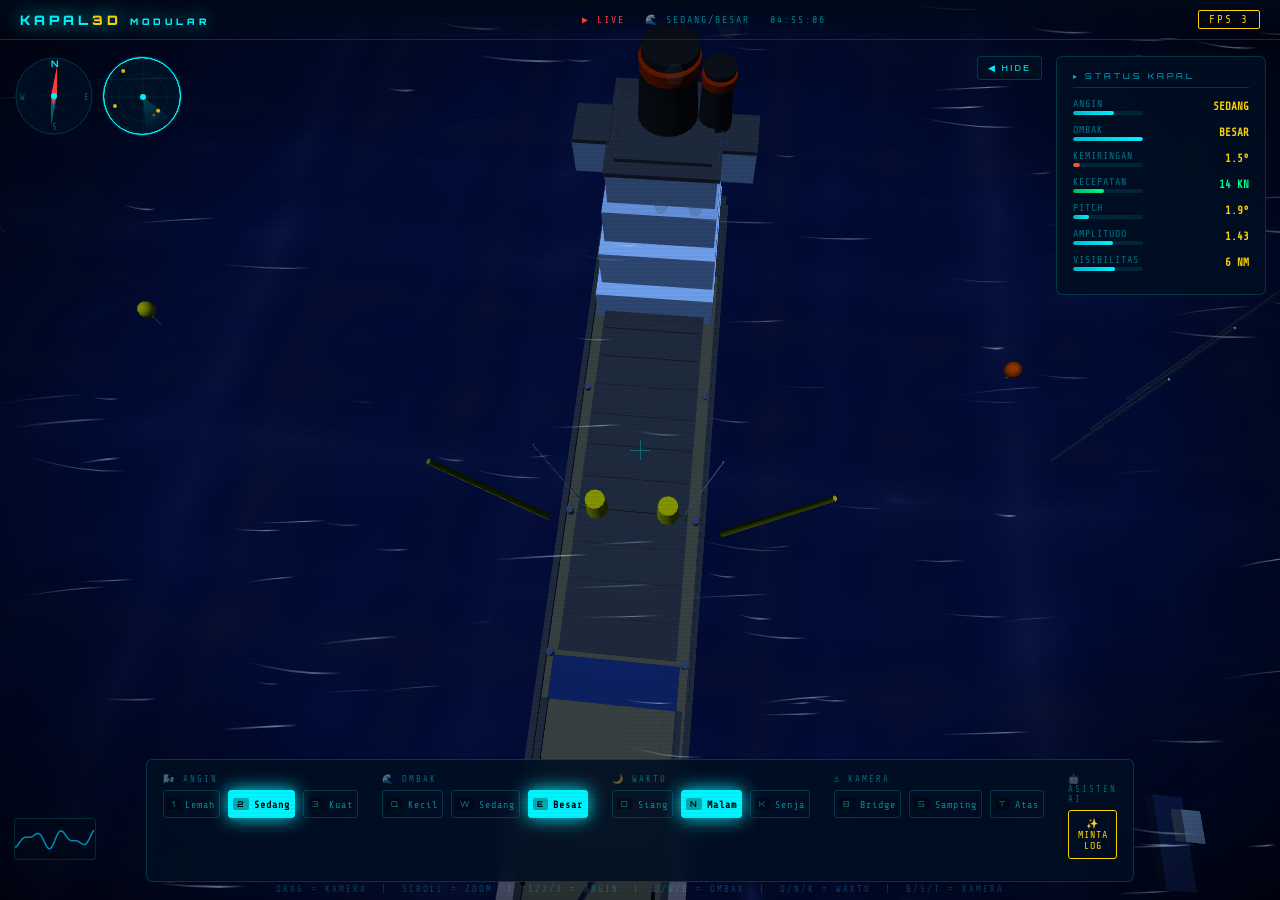
==== index.html @ 8c70f9ec "first commit" ====
<!DOCTYPE html>
<html lang="id">
<head>
  <meta charset="UTF-8">
  <meta name="viewport" content="width=device-width, initial-scale=1.0">
  <title>Simulasi Kapal Laut 3D — Multi-File Architecture</title>
  <link href="https://fonts.googleapis.com/css2?family=Share+Tech+Mono&family=Orbitron:wght@400;700;900&display=swap" rel="stylesheet">
  <link rel="stylesheet" href="css/style.css">
</head>
<body>

  <!-- Canvas 3D (WebGL Root) -->
  <canvas id="webgl-canvas" style="position:fixed; top:0; left:0; z-index:1;"></canvas>
  
  <!-- Canvas 2D Overlay (Angin) -->
  <canvas id="wind-canvas"></canvas>

  <!-- Root untuk komponen UI yang diload via fetch() -->
  <div id="ui-root"></div>

  <!-- Entry Point JavaScript (ES Module) -->
  <script type="module" src="js/main.js"></script>

</body>
</html>
---- css/style.css ----
*, *::before, *::after { box-sizing: border-box; margin: 0; padding: 0; }
:root {
  --cyan: #00f5ff; --cyan2: #00bcd4; --gold: #ffd600;
  --red: #ff3d3d; --green: #00ff88;
  --bg: #000c1a; --panel: rgba(0,15,35,0.88); --border: rgba(0,245,255,0.18);
  --font-mono: 'Share Tech Mono', monospace; --font-display: 'Orbitron', sans-serif;
}
body { margin:0; overflow:hidden; background:var(--bg); font-family:var(--font-mono); color:var(--cyan); }
canvas { display:block; }
body::after {
  content:''; position:fixed; inset:0;
  background:repeating-linear-gradient(0deg,transparent,transparent 2px,rgba(0,0,0,0.03) 2px,rgba(0,0,0,0.03) 4px);
  pointer-events:none; z-index:300;
}
body::before {
  content:''; position:fixed; inset:0;
  background:radial-gradient(ellipse at center,transparent 55%,rgba(0,0,0,0.72) 100%);
  pointer-events:none; z-index:50;
}
#ui-root { pointer-events:none; position:fixed; inset:0; z-index:100; }
#ui-root > * { pointer-events:auto; }

/* Header */
#header {
  position:absolute; top:0; left:0; right:0;
  display:flex; align-items:center; justify-content:space-between;
  padding:10px 20px;
  background:linear-gradient(180deg,rgba(0,10,25,0.98) 0%,transparent 100%);
  border-bottom:1px solid var(--border);
}
.logo { font-family:var(--font-display); font-size:13px; font-weight:900; letter-spacing:4px; color:var(--cyan); text-shadow:0 0 18px var(--cyan); }
.logo span { color:var(--gold); }
#fps-box { font-size:11px; color:var(--gold); border:1px solid var(--gold); padding:2px 10px; border-radius:2px; letter-spacing:2px; }
#header-center { display:flex; gap:20px; font-size:10px; letter-spacing:2px; color:rgba(0,245,255,0.5); }
#header-center .live { color:var(--red); animation:blink 1s infinite; }
@keyframes blink { 0%,100%{opacity:1} 50%{opacity:0.3} }

/* Panels */
.panel {
  position:absolute; background:var(--panel); border:1px solid var(--border);
  border-radius:6px; padding:14px 16px; backdrop-filter:blur(12px);
}
.panel-title {
  font-family:var(--font-display); font-size:8px; letter-spacing:3px;
  color:var(--cyan2); margin-bottom:10px; border-bottom:1px solid var(--border); padding-bottom:6px;
}

/* Status Panel */
#panel-status { top:56px; right:14px; min-width:210px; transition: opacity 0.3s, transform 0.3s; }
#panel-status.hidden { opacity: 0; transform: translateX(20px); pointer-events: none; }
.stat-row { display:flex; justify-content:space-between; align-items:center; margin-bottom:9px; gap:12px; font-size:11px; }
.stat-label { color:rgba(0,245,255,0.45); letter-spacing:1px; font-size:10px; }
.stat-val { color:var(--gold); font-weight:bold; min-width:52px; text-align:right; }
.stat-val.danger { color:var(--red); }
.stat-val.good { color:var(--green); }
.stat-bar { width:70px; height:4px; background:rgba(0,245,255,0.1); border-radius:2px; overflow:hidden; margin-top:2px; }
.stat-bar-fill { height:100%; background:linear-gradient(90deg,var(--cyan2),var(--cyan)); border-radius:2px; transition:width 0.4s; }
.stat-danger .stat-bar-fill { background:linear-gradient(90deg,#ff6b35,var(--red)); }
.stat-ok .stat-bar-fill { background:linear-gradient(90deg,#00bb66,var(--green)); }

/* Controls Panel */
#panel-controls { bottom:18px; left:50%; transform:translateX(-50%); min-width:580px; }
.ctrl-section { margin-bottom:8px; }
.ctrl-section-title { font-size:9px; color:rgba(0,245,255,0.4); letter-spacing:2px; margin-bottom:6px; }
.btn-row { display:flex; gap:8px; }
.ctrl-btn {
  flex:1; background:transparent; border:1px solid var(--border);
  color:rgba(0,245,255,0.55); font-family:var(--font-mono); font-size:10px;
  padding:7px 4px; cursor:pointer; border-radius:3px; letter-spacing:1px;
  transition:all 0.2s; display:flex; align-items:center; justify-content:center; gap:5px;
}
.ctrl-btn:hover { border-color:var(--cyan); color:var(--cyan); box-shadow:0 0 8px rgba(0,245,255,0.2); }
.ctrl-btn.active { border-color:var(--cyan); color:#000; background:var(--cyan); font-weight:bold; box-shadow:0 0 18px var(--cyan); }
.ctrl-btn .key {
  font-family:var(--font-display); font-size:8px; background:rgba(0,0,0,0.35);
  border-radius:2px; padding:1px 4px; color:inherit;
}
.ctrl-btn.active .key { background:rgba(0,0,0,0.3); color:#000; }

/* Widgets */
#compass { position:absolute; top:56px; left:14px; width:80px; height:80px; }
#compass svg { width:100%; height:100%; }
#minimap { position:absolute; top:56px; left:102px; width:80px; height:80px; border-radius:50%; border:1px solid var(--border); background:rgba(0,20,40,0.8); overflow:hidden; }
#wind-canvas { position:fixed; top:0; left:0; pointer-events:none; z-index:60; }
#wave-indicator { position:absolute; left:14px; bottom:40px; border:1px solid rgba(0,245,255,0.15); border-radius:4px; background:rgba(0,10,25,0.7); }

/* Radar Animation */
@keyframes radar-ping { 0%{opacity:0.8;transform:scale(0.2)} 100%{opacity:0;transform:scale(1)} }
.radar-ring { position:absolute; inset:0; border-radius:50%; border:1px solid var(--cyan); animation:radar-ping 2s ease-out infinite; }
.radar-ring:nth-child(2) { animation-delay:0.7s; }
.radar-ring:nth-child(3) { animation-delay:1.4s; }

/* Overlay Tools */
#storm-alert {
  position:absolute; top:50%; left:50%; transform:translate(-50%,-50%);
  font-family:var(--font-display); font-size:28px; font-weight:900;
  color:var(--red); letter-spacing:8px; text-shadow:0 0 40px var(--red);
  opacity:0; transition:opacity 0.4s; pointer-events:none;
  animation:stormPulse 0.8s ease-in-out infinite;
}
@keyframes stormPulse { 0%,100%{text-shadow:0 0 40px var(--red),0 0 80px var(--red)} 50%{text-shadow:0 0 20px var(--red)} }
#bottom-info { position:absolute; bottom:6px; left:50%; transform:translateX(-50%); font-size:9px; color:rgba(0,245,255,0.25); letter-spacing:2px; white-space:nowrap; pointer-events:none; }
#crosshair {
  position:absolute; top:50%; left:50%; transform:translate(-50%,-50%);
  width:20px; height:20px; pointer-events:none; opacity:0.3;
}
#crosshair::before, #crosshair::after { content:''; position:absolute; background:var(--cyan); }
#crosshair::before { width:1px; height:100%; left:50%; }
#crosshair::after { height:1px; width:100%; top:50%; }

#panel-toggle {
  position:absolute; top:56px; right:238px;
  background:var(--panel); border:1px solid var(--border);
  border-radius:4px; padding:6px 10px; font-size:9px; letter-spacing:2px;
  cursor:pointer; color:var(--cyan); transition:all 0.2s;
}
#panel-toggle:hover { border-color:var(--cyan); box-shadow:0 0 8px rgba(0,245,255,0.2); }

/* AI Panel */
#ai-panel {
  position:absolute; top:50%; left:50%; transform:translate(-50%,-50%);
  background:rgba(0,15,35,0.95); border:1px solid var(--cyan);
  border-radius:8px; padding:20px; min-width:400px; max-width:600px;
  z-index:300; display:none; flex-direction:column; gap:15px;
  box-shadow:0 0 30px rgba(0,245,255,0.2); backdrop-filter: blur(10px);
}
#ai-panel.active { display:flex; }
.ai-header { display:flex; justify-content:space-between; align-items:center; border-bottom:1px solid var(--border); padding-bottom:10px; }
.ai-title { font-family:var(--font-display); font-size:12px; color:var(--gold); letter-spacing:3px; }
#ai-content { font-size:12px; line-height:1.6; color:var(--cyan); min-height:80px; white-space:pre-wrap; font-family:var(--font-mono); }
.ai-close { background:transparent; border:1px solid var(--red); color:var(--red); padding:4px 10px; cursor:pointer; font-family:var(--font-mono); font-size:10px; border-radius:3px; letter-spacing:1px; }
.ai-close:hover { background:var(--red); color:#000; }
.ai-loading { color:var(--cyan); animation:blink 1s infinite; font-style:italic; }
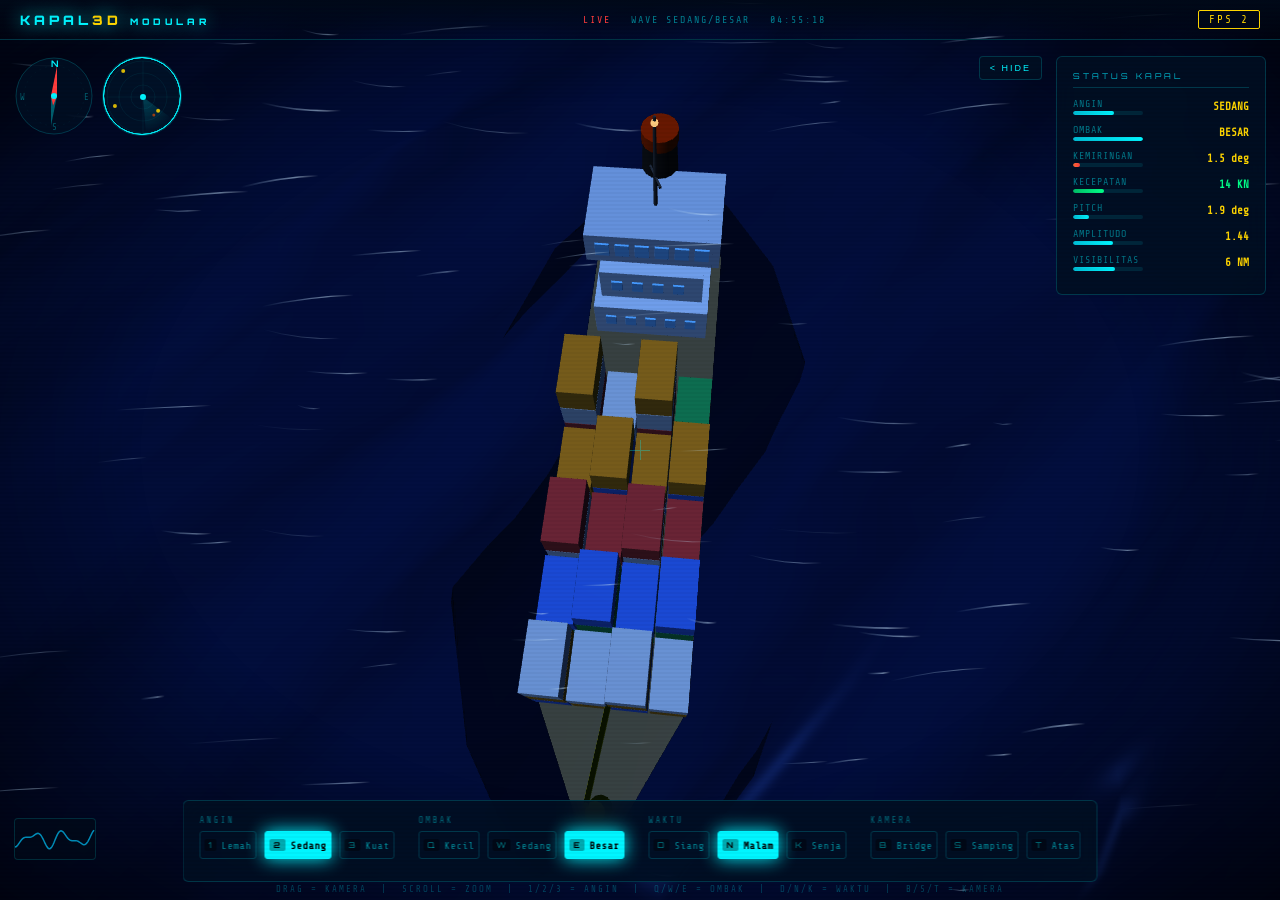
==== commit 0d25374c: "fix error mojibake" ====
--- a/index.html
+++ b/index.html
@@ -3,7 +3,7 @@
 <head>
   <meta charset="UTF-8">
   <meta name="viewport" content="width=device-width, initial-scale=1.0">
-  <title>Simulasi Kapal Laut 3D — Multi-File Architecture</title>
+  <title>Simulasi Kapal Laut 3D - Multi-File Architecture</title>
   <link href="https://fonts.googleapis.com/css2?family=Share+Tech+Mono&family=Orbitron:wght@400;700;900&display=swap" rel="stylesheet">
   <link rel="stylesheet" href="css/style.css">
 </head>
@@ -22,4 +22,4 @@
   <script type="module" src="js/main.js"></script>
 
 </body>
-</html>+</html>
